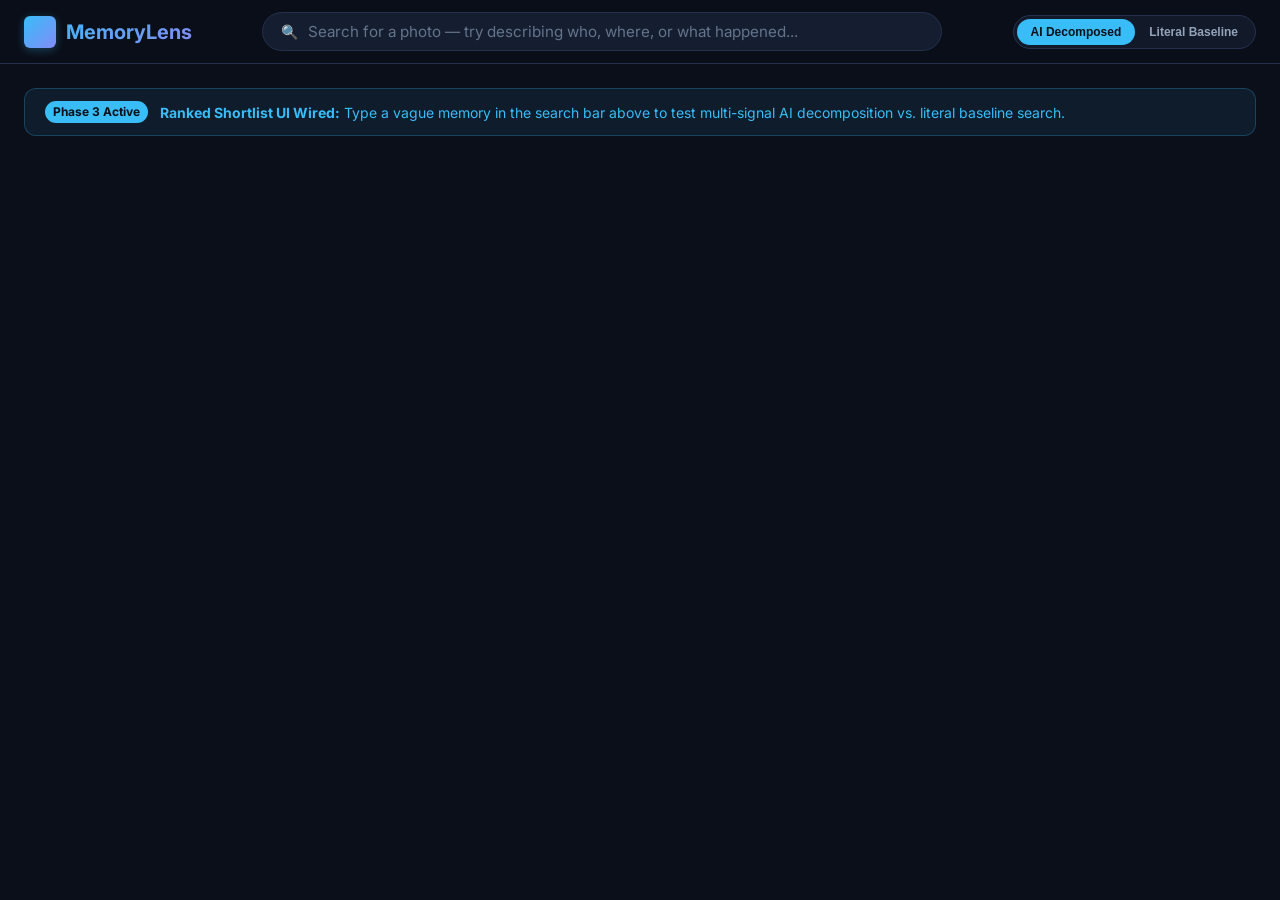
==== public/index.html @ eeb8ee21 "Initial commit: MemoryLens AI-Native Vague-Memory Retrieval Assistant MVP" ====
<!DOCTYPE html>
<html lang="en">
<head>
  <meta charset="UTF-8">
  <meta name="viewport" content="width=device-width, initial-scale=1.0">
  <title>MemoryLens — AI Vague-Memory Photo Retrieval</title>
  <link rel="stylesheet" href="styles.css">
</head>
<body>
  <!-- Header Shell (Google Photos Interaction Pattern) -->
  <header class="app-header">
    <div class="header-container">
      <div class="brand-title" id="brandHomeBtn" style="cursor: pointer;" title="Back to Library Grid">
        <div class="brand-icon">✨</div>
        <span>MemoryLens</span>
      </div>

      <!-- Prominent Search Bar (Wired to Phase 2 API) -->
      <div class="search-container">
        <span class="search-icon">🔍</span>
        <input 
          type="text" 
          id="searchInput" 
          class="search-input" 
          placeholder="Search for a photo — try describing who, where, or what happened..."
          aria-label="Search photos using natural language"
          autocomplete="off"
        >
        <button id="clearSearchBtn" class="clear-search-btn" style="display: none;" title="Clear search">&times;</button>
      </div>

      <!-- Search Mode Toggle Switch -->
      <div class="toggle-group" id="modeToggle" title="Toggle Search Engine Mode">
        <button class="toggle-btn active" data-mode="ai">AI Decomposed</button>
        <button class="toggle-btn" data-mode="literal">Literal Baseline</button>
      </div>
    </div>
  </header>

  <!-- Main View Area -->
  <main class="main-content">
    <div class="phase-banner" id="phaseBanner">
      <div class="phase-banner-badge">Phase 3 Active</div>
      <div id="bannerText">
        <strong>Ranked Shortlist UI Wired:</strong> Type a vague memory in the search bar above to test multi-signal AI decomposition vs. literal baseline search.
      </div>
    </div>

    <!-- Active Search Header (Shown when searching) -->
    <div id="searchHeader" class="search-header-bar" style="display: none;">
      <div class="search-title-group">
        <h2 id="searchQueryTitle" class="search-query-title"></h2>
        <span id="searchMatchCount" class="search-match-count"></span>
      </div>
      <button id="resetSearchBtn" class="reset-search-btn">← Back to Full Library Grid</button>
    </div>

    <!-- Container for Library Grid OR Search Shortlist -->
    <div id="viewContainer" class="view-container">
      <!-- Populated dynamically via app.js -->
    </div>
  </main>

  <!-- Photo Detail / Lightbox Modal -->
  <div id="lightbox" class="lightbox-backdrop" aria-hidden="true" role="dialog">
    <div class="lightbox-content">
      <div class="lightbox-image-container">
        <img id="lightboxImg" class="lightbox-img" src="" alt="Photo preview">
      </div>
      <div class="lightbox-details">
        <div class="lightbox-header">
          <h2 id="lightboxTitle" class="lightbox-title"></h2>
          <button id="lightboxClose" class="lightbox-close" aria-label="Close modal">&times;</button>
        </div>
        
        <div id="lightboxDate" class="photo-meta-date"></div>
        <div class="meta-divider"></div>
        
        <div id="lightboxMetaFields" class="meta-fields-list">
          <!-- Metadata tags rendered dynamically -->
        </div>
      </div>
    </div>
  </div>

  <script src="app.js"></script>
</body>
</html>
---- public/styles.css ----
/* Modern Design System - AI-Native Photo Retrieval Assistant (MemoryLens) */

@import url('https://fonts.googleapis.com/css2?family=Inter:wght@300;400;500;600;700&display=swap');

:root {
  --bg-color: #0b0f19;
  --surface-color: #151d30;
  --surface-hover: #1e2942;
  --surface-border: #24314d;
  --text-primary: #f8fafc;
  --text-secondary: #94a3b8;
  --text-muted: #64748b;

  --accent-primary: #38bdf8;
  --accent-glow: rgba(56, 189, 248, 0.2);
  --accent-gradient: linear-gradient(135deg, #38bdf8 0%, #818cf8 100%);
  
  --badge-high-bg: rgba(20, 184, 166, 0.15);
  --badge-high-text: #2dd4bf;
  --badge-high-border: rgba(45, 212, 191, 0.3);

  --badge-medium-bg: rgba(245, 158, 11, 0.15);
  --badge-medium-text: #fbbf24;
  --badge-medium-border: rgba(251, 191, 36, 0.3);

  --badge-literal-bg: rgba(148, 163, 184, 0.15);
  --badge-literal-text: #cbd5e1;
  --badge-literal-border: rgba(148, 163, 184, 0.3);

  --radius-sm: 6px;
  --radius-md: 12px;
  --radius-lg: 20px;
  --radius-full: 9999px;

  --shadow-card: 0 10px 25px -5px rgba(0, 0, 0, 0.5);
  --transition-fast: all 0.2s cubic-bezier(0.4, 0, 0.2, 1);
}

* {
  box-sizing: border-box;
  margin: 0;
  padding: 0;
}

body {
  font-family: 'Inter', system-ui, -apple-system, sans-serif;
  background-color: var(--bg-color);
  color: var(--text-primary);
  line-height: 1.5;
  min-height: 100vh;
  display: flex;
  flex-direction: column;
}

/* App Header Shell */
.app-header {
  position: sticky;
  top: 0;
  z-index: 100;
  background: rgba(11, 15, 25, 0.88);
  backdrop-filter: blur(20px);
  border-bottom: 1px solid var(--surface-border);
  padding: 12px 24px;
}

.header-container {
  max-width: 1280px;
  margin: 0 auto;
  display: flex;
  align-items: center;
  justify-content: space-between;
  gap: 20px;
}

.brand-title {
  display: flex;
  align-items: center;
  gap: 10px;
  font-size: 1.25rem;
  font-weight: 700;
  background: var(--accent-gradient);
  -webkit-background-clip: text;
  -webkit-text-fill-color: transparent;
}

.brand-icon {
  width: 32px;
  height: 32px;
  background: var(--accent-gradient);
  border-radius: var(--radius-sm);
  display: flex;
  align-items: center;
  justify-content: center;
  color: white;
  font-size: 16px;
  box-shadow: 0 2px 10px rgba(56, 189, 248, 0.3);
}

/* Search Container */
.search-container {
  flex: 1;
  max-width: 680px;
  display: flex;
  align-items: center;
  gap: 10px;
  background: var(--surface-color);
  border: 1px solid var(--surface-border);
  border-radius: var(--radius-full);
  padding: 8px 18px;
  transition: var(--transition-fast);
  position: relative;
}

.search-container:focus-within {
  border-color: var(--accent-primary);
  box-shadow: 0 0 0 3px var(--accent-glow);
}

.search-icon {
  color: var(--text-secondary);
  font-size: 14px;
}

.search-input {
  width: 100%;
  background: transparent;
  border: none;
  outline: none;
  color: var(--text-primary);
  font-size: 0.95rem;
  font-family: inherit;
}

.search-input::placeholder {
  color: var(--text-muted);
}

.clear-search-btn {
  background: transparent;
  border: none;
  color: var(--text-muted);
  font-size: 1.2rem;
  cursor: pointer;
  padding: 0 4px;
  line-height: 1;
  transition: var(--transition-fast);
}

.clear-search-btn:hover {
  color: var(--text-primary);
}

/* Search Mode Toggle */
.toggle-group {
  display: flex;
  align-items: center;
  background: rgba(21, 29, 48, 0.8);
  border-radius: var(--radius-full);
  padding: 3px;
  border: 1px solid var(--surface-border);
}

.toggle-btn {
  background: transparent;
  border: none;
  color: var(--text-secondary);
  padding: 6px 14px;
  font-size: 0.75rem;
  font-weight: 600;
  border-radius: var(--radius-full);
  cursor: pointer;
  transition: var(--transition-fast);
}

.toggle-btn.active {
  background: var(--accent-primary);
  color: #0b0f19;
}

/* Phase Banner */
.phase-banner {
  background: rgba(56, 189, 248, 0.08);
  border: 1px solid rgba(56, 189, 248, 0.25);
  border-radius: var(--radius-md);
  padding: 12px 20px;
  margin-bottom: 24px;
  font-size: 0.875rem;
  color: var(--accent-primary);
  display: flex;
  align-items: center;
  gap: 12px;
}

.phase-banner-badge {
  background: var(--accent-primary);
  color: #0b0f19;
  font-weight: 700;
  font-size: 0.75rem;
  padding: 2px 8px;
  border-radius: var(--radius-full);
  white-space: nowrap;
}

/* Main Layout */
.main-content {
  max-width: 1280px;
  margin: 0 auto;
  width: 100%;
  padding: 24px;
  flex: 1;
}

/* Search Header Bar */
.search-header-bar {
  display: flex;
  align-items: center;
  justify-content: space-between;
  gap: 16px;
  margin-bottom: 24px;
  background: var(--surface-color);
  padding: 16px 20px;
  border-radius: var(--radius-md);
  border: 1px solid var(--surface-border);
}

.search-title-group {
  display: flex;
  align-items: baseline;
  gap: 12px;
}

.search-query-title {
  font-size: 1.2rem;
  font-weight: 700;
  color: var(--text-primary);
}

.search-match-count {
  font-size: 0.85rem;
  color: var(--text-secondary);
}

.reset-search-btn {
  background: transparent;
  border: 1px solid var(--surface-border);
  color: var(--accent-primary);
  padding: 6px 14px;
  border-radius: var(--radius-full);
  font-size: 0.8rem;
  font-weight: 600;
  cursor: pointer;
  transition: var(--transition-fast);
}

.reset-search-btn:hover {
  background: rgba(56, 189, 248, 0.1);
  border-color: var(--accent-primary);
}

/* Clarifying Question Card (Feature 2) */
.clarifying-card {
  background: linear-gradient(135deg, rgba(30, 41, 66, 0.95) 0%, rgba(21, 29, 48, 0.95) 100%);
  border: 1px solid rgba(56, 189, 248, 0.4);
  border-radius: var(--radius-lg);
  padding: 20px 24px;
  margin-bottom: 28px;
  box-shadow: 0 10px 30px -5px rgba(0, 0, 0, 0.4);
  display: flex;
  flex-direction: column;
  gap: 16px;
  animation: fadeInDown 0.3s cubic-bezier(0.4, 0, 0.2, 1);
}

@keyframes fadeInDown {
  from { opacity: 0; transform: translateY(-10px); }
  to { opacity: 1; transform: translateY(0); }
}

.clarifying-header-row {
  display: flex;
  align-items: center;
  justify-content: space-between;
  gap: 12px;
}

.clarifying-badge-tag {
  background: rgba(129, 140, 248, 0.2);
  color: #a5b4fc;
  border: 1px solid rgba(129, 140, 248, 0.3);
  font-size: 0.7rem;
  font-weight: 700;
  padding: 2px 10px;
  border-radius: var(--radius-full);
  text-transform: uppercase;
  letter-spacing: 0.05em;
  display: inline-flex;
  align-items: center;
  gap: 6px;
}

.clarifying-question-text {
  font-size: 1.1rem;
  font-weight: 700;
  color: var(--text-primary);
}

.option-chips-group {
  display: flex;
  flex-wrap: wrap;
  align-items: center;
  gap: 10px;
}

.option-chip-btn {
  background: rgba(56, 189, 248, 0.1);
  color: var(--accent-primary);
  border: 1px solid rgba(56, 189, 248, 0.3);
  padding: 8px 16px;
  border-radius: var(--radius-full);
  font-size: 0.85rem;
  font-weight: 600;
  cursor: pointer;
  transition: var(--transition-fast);
  display: inline-flex;
  align-items: center;
  gap: 6px;
}

.option-chip-btn:hover {
  background: var(--accent-primary);
  color: #0b0f19;
  border-color: var(--accent-primary);
  box-shadow: 0 2px 10px rgba(56, 189, 248, 0.4);
}

.clarifying-custom-input-row {
  display: flex;
  align-items: center;
  gap: 10px;
  max-width: 500px;
}

.clarifying-input {
  flex: 1;
  background: var(--bg-color);
  border: 1px solid var(--surface-border);
  border-radius: var(--radius-full);
  padding: 8px 16px;
  color: var(--text-primary);
  font-size: 0.85rem;
  outline: none;
}

.clarifying-input:focus {
  border-color: var(--accent-primary);
}

.refine-submit-btn {
  background: var(--accent-primary);
  color: #0b0f19;
  border: none;
  border-radius: var(--radius-full);
  padding: 8px 18px;
  font-size: 0.8rem;
  font-weight: 700;
  cursor: pointer;
}

.skip-clarifying-btn {
  background: transparent;
  border: none;
  color: var(--text-muted);
  font-size: 0.8rem;
  font-weight: 600;
  cursor: pointer;
  text-decoration: underline;
  transition: var(--transition-fast);
}

.skip-clarifying-btn:hover {
  color: var(--text-secondary);
}

/* Shortlist Grid (Ranked Results) */
.shortlist-grid {
  display: grid;
  grid-template-columns: repeat(4, 1fr);
  gap: 20px;
}

/* Ranked Shortlist Card */
.shortlist-card {
  background: var(--surface-color);
  border-radius: var(--radius-md);
  overflow: hidden;
  border: 1px solid var(--surface-border);
  transition: var(--transition-fast);
  cursor: pointer;
  display: flex;
  flex-direction: column;
  position: relative;
}

.shortlist-card:hover {
  transform: translateY(-4px);
  border-color: var(--accent-primary);
  box-shadow: var(--shadow-card);
}

.rank-badge-overlay {
  position: absolute;
  top: 10px;
  left: 10px;
  background: rgba(11, 15, 25, 0.85);
  backdrop-filter: blur(4px);
  color: var(--text-primary);
  font-size: 0.75rem;
  font-weight: 700;
  padding: 2px 8px;
  border-radius: var(--radius-full);
  border: 1px solid rgba(255, 255, 255, 0.15);
  z-index: 2;
}

.shortlist-thumb {
  width: 100%;
  aspect-ratio: 4/3;
  object-fit: cover;
  background: #0b0f19;
}

.shortlist-info {
  padding: 14px;
  display: flex;
  flex-direction: column;
  gap: 8px;
  flex: 1;
}

.shortlist-top-row {
  display: flex;
  align-items: center;
  justify-content: space-between;
  gap: 8px;
}

.shortlist-title {
  font-size: 0.95rem;
  font-weight: 600;
  color: var(--text-primary);
  white-space: nowrap;
  overflow: hidden;
  text-overflow: ellipsis;
}

/* Confidence Badges */
.confidence-pill {
  display: inline-flex;
  align-items: center;
  padding: 2px 8px;
  border-radius: var(--radius-full);
  font-size: 0.7rem;
  font-weight: 700;
  white-space: nowrap;
}

.confidence-high {
  background: var(--badge-high-bg);
  color: var(--badge-high-text);
  border: 1px solid var(--badge-high-border);
}

.confidence-medium {
  background: var(--badge-medium-bg);
  color: var(--badge-medium-text);
  border: 1px solid var(--badge-medium-border);
}

.confidence-literal {
  background: var(--badge-literal-bg);
  color: var(--badge-literal-text);
  border: 1px solid var(--badge-literal-border);
}

/* "Why This Matched" Explanation Line */
.why-matched-box {
  background: rgba(11, 15, 25, 0.6);
  border-left: 3px solid var(--accent-primary);
  padding: 6px 10px;
  border-radius: 0 var(--radius-sm) var(--radius-sm) 0;
  font-size: 0.75rem;
  color: var(--text-secondary);
  line-height: 1.4;
}

.why-matched-label {
  font-size: 0.65rem;
  text-transform: uppercase;
  letter-spacing: 0.05em;
  color: var(--accent-primary);
  font-weight: 700;
  margin-bottom: 2px;
}

/* Empty State Card (Zero Matches) */
.empty-state-card {
  background: var(--surface-color);
  border: 1px dashed var(--surface-border);
  border-radius: var(--radius-lg);
  padding: 48px 24px;
  text-align: center;
  display: flex;
  flex-direction: column;
  align-items: center;
  justify-content: center;
  gap: 16px;
  max-width: 600px;
  margin: 40px auto;
}

.empty-state-icon {
  font-size: 3rem;
  opacity: 0.8;
}

.empty-state-title {
  font-size: 1.2rem;
  font-weight: 700;
  color: var(--text-primary);
}

.empty-state-desc {
  font-size: 0.9rem;
  color: var(--text-secondary);
  line-height: 1.5;
}

.empty-state-hints {
  display: flex;
  flex-wrap: wrap;
  justify-content: center;
  gap: 8px;
  margin-top: 8px;
}

.hint-chip {
  background: rgba(56, 189, 248, 0.1);
  color: var(--accent-primary);
  border: 1px solid rgba(56, 189, 248, 0.2);
  padding: 4px 12px;
  border-radius: var(--radius-full);
  font-size: 0.75rem;
  cursor: pointer;
  transition: var(--transition-fast);
}

.hint-chip:hover {
  background: var(--accent-primary);
  color: #0b0f19;
}

/* Date Group Section */
.date-group {
  margin-bottom: 36px;
}

.date-group-header {
  font-size: 1.15rem;
  font-weight: 600;
  color: var(--text-secondary);
  margin-bottom: 16px;
  display: flex;
  align-items: center;
  gap: 10px;
}

/* Default Photo Grid */
.photo-grid {
  display: grid;
  grid-template-columns: repeat(4, 1fr);
  gap: 18px;
}

.photo-card {
  background: var(--surface-color);
  border-radius: var(--radius-md);
  overflow: hidden;
  border: 1px solid var(--surface-border);
  transition: var(--transition-fast);
  cursor: pointer;
  display: flex;
  flex-direction: column;
}

.photo-card:hover {
  transform: translateY(-4px);
  border-color: var(--accent-primary);
  box-shadow: var(--shadow-card);
}

.photo-thumb {
  width: 100%;
  aspect-ratio: 4/3;
  object-fit: cover;
  background: #0b0f19;
}

.photo-info {
  padding: 14px;
  display: flex;
  flex-direction: column;
  gap: 6px;
}

.photo-title {
  font-size: 0.9rem;
  font-weight: 600;
  color: var(--text-primary);
  white-space: nowrap;
  overflow: hidden;
  text-overflow: ellipsis;
}

.photo-meta {
  font-size: 0.75rem;
  color: var(--text-secondary);
}

/* Lightbox Modal View */
.lightbox-backdrop {
  position: fixed;
  inset: 0;
  z-index: 200;
  background: rgba(0, 0, 0, 0.88);
  backdrop-filter: blur(12px);
  display: flex;
  align-items: center;
  justify-content: center;
  padding: 24px;
  opacity: 0;
  pointer-events: none;
  transition: var(--transition-fast);
}

.lightbox-backdrop.active {
  opacity: 1;
  pointer-events: auto;
}

.lightbox-content {
  background: var(--surface-color);
  border-radius: var(--radius-lg);
  border: 1px solid var(--surface-border);
  max-width: 950px;
  width: 100%;
  max-height: 90vh;
  overflow: hidden;
  display: grid;
  grid-template-columns: 1.3fr 1fr;
  box-shadow: 0 25px 50px -12px rgba(0, 0, 0, 0.7);
}

.lightbox-image-container {
  background: #040711;
  display: flex;
  align-items: center;
  justify-content: center;
  padding: 20px;
}

.lightbox-img {
  max-width: 100%;
  max-height: 100%;
  object-fit: contain;
  border-radius: var(--radius-sm);
}

.lightbox-details {
  padding: 28px;
  overflow-y: auto;
  display: flex;
  flex-direction: column;
  gap: 16px;
}

.lightbox-header {
  display: flex;
  align-items: flex-start;
  justify-content: space-between;
  gap: 12px;
}

.lightbox-title {
  font-size: 1.25rem;
  font-weight: 700;
  color: var(--text-primary);
  line-height: 1.3;
}

.lightbox-close {
  background: transparent;
  border: none;
  color: var(--text-secondary);
  font-size: 1.75rem;
  cursor: pointer;
  line-height: 1;
  transition: var(--transition-fast);
}

.lightbox-close:hover {
  color: var(--text-primary);
}

.photo-meta-date {
  font-size: 0.8rem;
  color: var(--accent-primary);
  font-weight: 500;
}

.meta-divider {
  border-bottom: 1px solid var(--surface-border);
  margin: 4px 0;
}

.meta-fields-list {
  display: flex;
  flex-direction: column;
  gap: 12px;
  font-size: 0.85rem;
}

.meta-field-item {
  display: flex;
  flex-direction: column;
  gap: 4px;
}

.meta-field-label {
  font-size: 0.75rem;
  text-transform: uppercase;
  letter-spacing: 0.05em;
  color: var(--text-muted);
  font-weight: 600;
}

.meta-field-value {
  color: var(--text-primary);
}

.meta-tag {
  display: inline-block;
  background: rgba(56, 189, 248, 0.1);
  color: #38bdf8;
  border: 1px solid rgba(56, 189, 248, 0.2);
  padding: 2px 8px;
  border-radius: var(--radius-sm);
  font-size: 0.75rem;
  margin-right: 4px;
  margin-bottom: 4px;
}

.ocr-box {
  background: var(--bg-color);
  border: 1px solid var(--surface-border);
  border-radius: var(--radius-sm);
  padding: 10px;
  font-family: monospace;
  font-size: 0.75rem;
  color: var(--text-secondary);
  white-space: pre-wrap;
}

/* Mobile Responsive Breakpoints */
@media (max-width: 900px) {
  .photo-grid, .shortlist-grid {
    grid-template-columns: repeat(2, 1fr);
  }
}

@media (max-width: 640px) {
  .photo-grid, .shortlist-grid {
    grid-template-columns: 1fr;
    gap: 14px;
  }

  .lightbox-content {
    grid-template-columns: 1fr;
    max-height: 95vh;
  }

  .app-header {
    padding: 12px 16px;
  }

  .header-container {
    flex-direction: column;
    align-items: stretch;
    gap: 12px;
  }

  .search-header-bar {
    flex-direction: column;
    align-items: flex-start;
  }

  .clarifying-custom-input-row {
    flex-direction: column;
    align-items: stretch;
  }
}
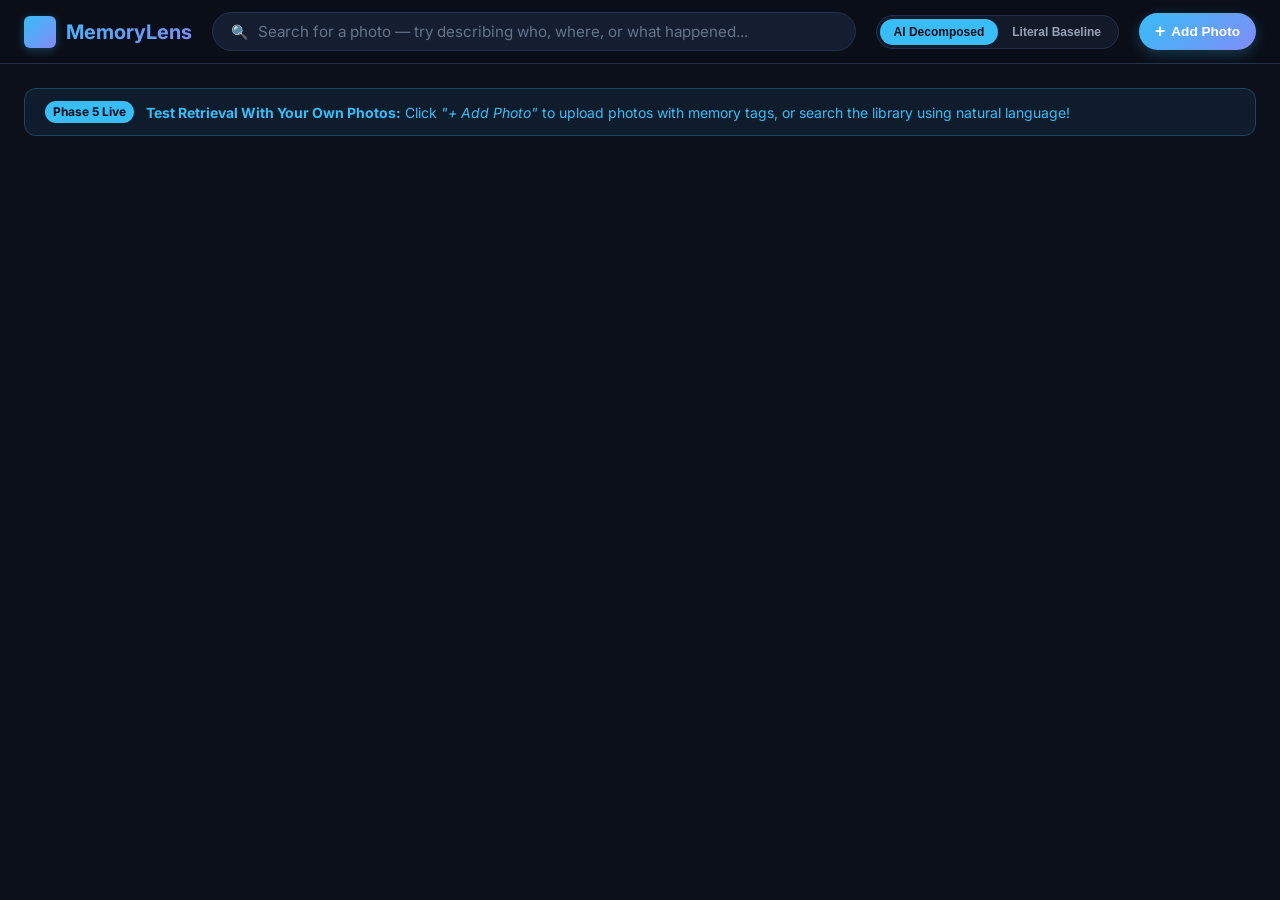
==== commit 761053d3: "Add '+ Add Photo' user upload modal with context tagging and dynamic search indexing" ====
--- a/public/index.html
+++ b/public/index.html
@@ -7,7 +7,7 @@
   <link rel="stylesheet" href="styles.css">
 </head>
 <body>
-  <!-- Header Shell (Google Photos Interaction Pattern) -->
+  <!-- Header Shell (Interaction Pattern) -->
   <header class="app-header">
     <div class="header-container">
       <div class="brand-title" id="brandHomeBtn" style="cursor: pointer;" title="Back to Library Grid">
@@ -34,15 +34,20 @@
         <button class="toggle-btn active" data-mode="ai">AI Decomposed</button>
         <button class="toggle-btn" data-mode="literal">Literal Baseline</button>
       </div>
+
+      <!-- Add Photo Action Button -->
+      <button id="openAddPhotoBtn" class="add-photo-nav-btn" title="Add your photo to test retrieval">
+        <span class="plus-icon">+</span> Add Photo
+      </button>
     </div>
   </header>
 
   <!-- Main View Area -->
   <main class="main-content">
     <div class="phase-banner" id="phaseBanner">
-      <div class="phase-banner-badge">Phase 3 Active</div>
+      <div class="phase-banner-badge">Phase 5 Live</div>
       <div id="bannerText">
-        <strong>Ranked Shortlist UI Wired:</strong> Type a vague memory in the search bar above to test multi-signal AI decomposition vs. literal baseline search.
+        <strong>Test Retrieval With Your Own Photos:</strong> Click <em>"+ Add Photo"</em> to upload photos with memory tags, or search the library using natural language!
       </div>
     </div>
 
@@ -83,6 +88,118 @@
     </div>
   </div>
 
+  <!-- Add Photo Modal -->
+  <div id="addPhotoModal" class="modal-backdrop" aria-hidden="true" role="dialog">
+    <div class="modal-content add-photo-modal-card">
+      <div class="modal-header">
+        <div class="modal-title-group">
+          <div class="modal-badge">User Testing</div>
+          <h2 class="modal-title">📸 Add Photo to MemoryLens</h2>
+          <p class="modal-subtitle">Upload your photo and tag the memory signals so the AI search engine can retrieve it.</p>
+        </div>
+        <button id="closeAddPhotoBtn" class="modal-close-btn" aria-label="Close dialog">&times;</button>
+      </div>
+
+      <form id="addPhotoForm" class="add-photo-form">
+        <!-- Image Upload Area -->
+        <div class="form-section">
+          <label class="form-label required">1. Choose Photo Image</label>
+          <div class="upload-dropzone" id="uploadDropzone">
+            <input type="file" id="photoFileInput" accept="image/*" style="display: none;">
+            <div id="dropzoneEmpty" class="dropzone-empty">
+              <div class="dropzone-icon">📷</div>
+              <div class="dropzone-text">Click to choose image or drag & drop here</div>
+              <div class="dropzone-sub">Supports JPG, PNG, WEBP, SVG</div>
+            </div>
+            <div id="dropzonePreview" class="dropzone-preview" style="display: none;">
+              <img id="previewImage" src="" alt="Uploaded preview">
+              <button type="button" id="removeImageBtn" class="remove-img-btn">&times; Change Photo</button>
+            </div>
+          </div>
+          <div class="url-fallback-row">
+            <span>or paste image URL:</span>
+            <input type="url" id="imageUrlInput" class="form-input" placeholder="https://example.com/photo.jpg">
+          </div>
+        </div>
+
+        <!-- Memory & Context Signals -->
+        <div class="form-section">
+          <label class="form-label">2. People & Relationships (Who was in it?)</label>
+          <div class="form-row">
+            <div class="form-group flex-1">
+              <label class="field-label">Relationship (e.g. roommate, sister, friend)</label>
+              <input type="text" id="relationshipInput" class="form-input" placeholder="e.g. roommate, friend">
+              <div class="chip-suggestions" id="relSuggestions">
+                <span class="chip-btn" data-val="roommate">+ roommate</span>
+                <span class="chip-btn" data-val="sister">+ sister</span>
+                <span class="chip-btn" data-val="friend">+ friend</span>
+                <span class="chip-btn" data-val="cousin">+ cousin</span>
+                <span class="chip-btn" data-val="mom">+ mom</span>
+                <span class="chip-btn" data-val="partner">+ partner</span>
+              </div>
+            </div>
+            <div class="form-group flex-1">
+              <label class="field-label">Tagged Names</label>
+              <input type="text" id="taggedNamesInput" class="form-input" placeholder="e.g. Alex, Maya">
+            </div>
+          </div>
+        </div>
+
+        <div class="form-section">
+          <label class="form-label">3. Location & Date (Where and when?)</label>
+          <div class="form-row">
+            <div class="form-group flex-1">
+              <label class="field-label">Place Name / Venue</label>
+              <input type="text" id="placeNameInput" class="form-input" placeholder="e.g. Blue Bottle Coffee, Central Park">
+            </div>
+            <div class="form-group flex-1">
+              <label class="field-label">Approximate Date / Season</label>
+              <input type="text" id="dateRangeInput" class="form-input" placeholder="e.g. Summer 2024, October 2024">
+            </div>
+          </div>
+        </div>
+
+        <div class="form-section">
+          <label class="form-label">4. Visual Details & Event (What & why?)</label>
+          <div class="form-group">
+            <label class="field-label">Visual Descriptors (comma separated)</label>
+            <input type="text" id="visualDescriptorsInput" class="form-input" placeholder="e.g. outdoor seating, blue chairs, espresso, sunset">
+          </div>
+          <div class="form-group" style="margin-top: 10px;">
+            <label class="field-label">Event / Activity Tags (comma separated)</label>
+            <input type="text" id="eventTagsInput" class="form-input" placeholder="e.g. birthday hangout, weekend trip, coffee chat">
+          </div>
+        </div>
+
+        <!-- Document / Receipt Section (Optional) -->
+        <div class="form-section doc-section">
+          <div class="doc-toggle-header" id="docToggleHeader">
+            <span>📄 Is this a Receipt, Ticket, or Document? (Optional)</span>
+            <span id="docToggleArrow">▼</span>
+          </div>
+          <div id="docFieldsContainer" style="display: none; margin-top: 10px;">
+            <div class="form-group">
+              <label class="field-label">Document Purpose (What is this receipt/ticket for?)</label>
+              <input type="text" id="docPurposeInput" class="form-input" placeholder="e.g. laptop purchase receipt, flight ticket">
+            </div>
+            <div class="form-group" style="margin-top: 8px;">
+              <label class="field-label">Printed Text / OCR (Optional keywords)</label>
+              <input type="text" id="ocrTextInput" class="form-input" placeholder="e.g. BEST BUY STORE #442, MACBOOK PRO">
+            </div>
+          </div>
+        </div>
+
+        <div class="modal-actions">
+          <button type="button" id="cancelAddPhotoBtn" class="btn-secondary">Cancel</button>
+          <button type="submit" id="savePhotoBtn" class="btn-primary">Save & Index Photo ✨</button>
+        </div>
+      </form>
+    </div>
+  </div>
+
+  <!-- Toast Notification -->
+  <div id="toast" class="toast-notification" style="display: none;"></div>
+
   <script src="app.js"></script>
 </body>
 </html>
--- a/public/styles.css
+++ b/public/styles.css
@@ -808,3 +808,372 @@
     align-items: stretch;
   }
 }
+
+/* ==========================================================================
+   Add Photo Modal & Upload Form Styling
+   ========================================================================== */
+
+.add-photo-nav-btn {
+  background: var(--accent-gradient);
+  color: #ffffff;
+  border: none;
+  border-radius: var(--radius-full);
+  padding: 8px 16px;
+  font-size: 0.85rem;
+  font-weight: 600;
+  cursor: pointer;
+  display: flex;
+  align-items: center;
+  gap: 6px;
+  white-space: nowrap;
+  box-shadow: 0 4px 14px rgba(56, 189, 248, 0.25);
+  transition: var(--transition-fast);
+}
+
+.add-photo-nav-btn:hover {
+  transform: translateY(-1px);
+  box-shadow: 0 6px 20px rgba(56, 189, 248, 0.4);
+}
+
+.add-photo-nav-btn .plus-icon {
+  font-size: 1.1rem;
+  font-weight: 700;
+}
+
+/* Modal Backdrop & Content */
+.modal-backdrop {
+  position: fixed;
+  inset: 0;
+  background: rgba(3, 7, 18, 0.85);
+  backdrop-filter: blur(12px);
+  z-index: 1000;
+  display: flex;
+  align-items: center;
+  justify-content: center;
+  padding: 20px;
+  opacity: 0;
+  pointer-events: none;
+  transition: opacity 0.25s ease;
+}
+
+.modal-backdrop.open {
+  opacity: 1;
+  pointer-events: auto;
+}
+
+.add-photo-modal-card {
+  background: #111827;
+  border: 1px solid rgba(255, 255, 255, 0.1);
+  border-radius: var(--radius-lg);
+  max-width: 640px;
+  width: 100%;
+  max-height: 90vh;
+  overflow-y: auto;
+  box-shadow: 0 25px 60px rgba(0, 0, 0, 0.8), 0 0 40px rgba(56, 189, 248, 0.1);
+  display: flex;
+  flex-direction: column;
+  padding: 28px;
+}
+
+.modal-header {
+  display: flex;
+  justify-content: space-between;
+  align-items: flex-start;
+  margin-bottom: 20px;
+  border-bottom: 1px solid var(--surface-border);
+  padding-bottom: 16px;
+}
+
+.modal-badge {
+  display: inline-block;
+  font-size: 0.68rem;
+  font-weight: 700;
+  text-transform: uppercase;
+  letter-spacing: 0.08em;
+  color: var(--accent-primary);
+  background: rgba(56, 189, 248, 0.12);
+  border: 1px solid rgba(56, 189, 248, 0.25);
+  padding: 2px 8px;
+  border-radius: var(--radius-sm);
+  margin-bottom: 6px;
+}
+
+.modal-title {
+  font-size: 1.25rem;
+  font-weight: 700;
+  color: var(--text-primary);
+}
+
+.modal-subtitle {
+  font-size: 0.82rem;
+  color: var(--text-secondary);
+  margin-top: 4px;
+}
+
+.modal-close-btn {
+  background: none;
+  border: none;
+  color: var(--text-secondary);
+  font-size: 1.6rem;
+  cursor: pointer;
+  line-height: 1;
+  padding: 4px;
+  transition: var(--transition-fast);
+}
+
+.modal-close-btn:hover {
+  color: var(--text-primary);
+}
+
+/* Form Sections & Fields */
+.add-photo-form {
+  display: flex;
+  flex-direction: column;
+  gap: 18px;
+}
+
+.form-section {
+  background: rgba(255, 255, 255, 0.02);
+  border: 1px solid rgba(255, 255, 255, 0.06);
+  border-radius: var(--radius-md);
+  padding: 16px;
+}
+
+.form-label {
+  display: block;
+  font-size: 0.85rem;
+  font-weight: 700;
+  color: var(--accent-primary);
+  margin-bottom: 10px;
+}
+
+.field-label {
+  display: block;
+  font-size: 0.75rem;
+  font-weight: 600;
+  color: var(--text-secondary);
+  margin-bottom: 5px;
+}
+
+.form-row {
+  display: flex;
+  gap: 12px;
+}
+
+.form-group {
+  display: flex;
+  flex-direction: column;
+}
+
+.flex-1 {
+  flex: 1;
+}
+
+.form-input {
+  background: var(--bg-color);
+  border: 1px solid var(--surface-border);
+  border-radius: var(--radius-sm);
+  padding: 8px 12px;
+  color: var(--text-primary);
+  font-size: 0.82rem;
+  outline: none;
+  transition: var(--transition-fast);
+  width: 100%;
+}
+
+.form-input:focus {
+  border-color: var(--accent-primary);
+  box-shadow: 0 0 0 2px var(--accent-glow);
+}
+
+/* Dropzone Upload */
+.upload-dropzone {
+  border: 2px dashed rgba(56, 189, 248, 0.3);
+  border-radius: var(--radius-md);
+  padding: 24px;
+  text-align: center;
+  cursor: pointer;
+  background: rgba(56, 189, 248, 0.02);
+  transition: var(--transition-fast);
+}
+
+.upload-dropzone:hover, .upload-dropzone.dragover {
+  border-color: var(--accent-primary);
+  background: rgba(56, 189, 248, 0.06);
+}
+
+.dropzone-empty {
+  display: flex;
+  flex-direction: column;
+  align-items: center;
+  gap: 6px;
+}
+
+.dropzone-icon {
+  font-size: 2rem;
+}
+
+.dropzone-text {
+  font-size: 0.88rem;
+  font-weight: 600;
+  color: var(--text-primary);
+}
+
+.dropzone-sub {
+  font-size: 0.72rem;
+  color: var(--text-muted);
+}
+
+.dropzone-preview {
+  position: relative;
+  display: flex;
+  flex-direction: column;
+  align-items: center;
+  gap: 10px;
+}
+
+.dropzone-preview img {
+  max-height: 180px;
+  max-width: 100%;
+  border-radius: var(--radius-sm);
+  object-fit: contain;
+  box-shadow: 0 4px 12px rgba(0, 0, 0, 0.5);
+}
+
+.remove-img-btn {
+  background: rgba(239, 68, 68, 0.15);
+  color: #f87171;
+  border: 1px solid rgba(239, 68, 68, 0.3);
+  border-radius: var(--radius-full);
+  padding: 4px 12px;
+  font-size: 0.72rem;
+  font-weight: 600;
+  cursor: pointer;
+  transition: var(--transition-fast);
+}
+
+.remove-img-btn:hover {
+  background: rgba(239, 68, 68, 0.3);
+}
+
+.url-fallback-row {
+  display: flex;
+  align-items: center;
+  gap: 8px;
+  margin-top: 10px;
+  font-size: 0.75rem;
+  color: var(--text-muted);
+}
+
+/* Chip Suggestions */
+.chip-suggestions {
+  display: flex;
+  flex-wrap: wrap;
+  gap: 5px;
+  margin-top: 6px;
+}
+
+.chip-btn {
+  background: rgba(255, 255, 255, 0.05);
+  border: 1px solid rgba(255, 255, 255, 0.1);
+  border-radius: var(--radius-sm);
+  color: var(--text-secondary);
+  font-size: 0.7rem;
+  padding: 2px 7px;
+  cursor: pointer;
+  transition: var(--transition-fast);
+}
+
+.chip-btn:hover {
+  background: rgba(56, 189, 248, 0.15);
+  color: var(--accent-primary);
+  border-color: rgba(56, 189, 248, 0.3);
+}
+
+/* Document Toggle Header */
+.doc-toggle-header {
+  display: flex;
+  justify-content: space-between;
+  align-items: center;
+  font-size: 0.8rem;
+  font-weight: 600;
+  color: var(--text-secondary);
+  cursor: pointer;
+  user-select: none;
+}
+
+.doc-toggle-header:hover {
+  color: var(--text-primary);
+}
+
+/* Modal Actions */
+.modal-actions {
+  display: flex;
+  justify-content: flex-end;
+  gap: 12px;
+  margin-top: 8px;
+}
+
+.btn-secondary {
+  background: transparent;
+  border: 1px solid var(--surface-border);
+  color: var(--text-secondary);
+  border-radius: var(--radius-md);
+  padding: 9px 18px;
+  font-size: 0.85rem;
+  font-weight: 600;
+  cursor: pointer;
+  transition: var(--transition-fast);
+}
+
+.btn-secondary:hover {
+  background: rgba(255, 255, 255, 0.05);
+  color: var(--text-primary);
+}
+
+.btn-primary {
+  background: var(--accent-gradient);
+  border: none;
+  color: #ffffff;
+  border-radius: var(--radius-md);
+  padding: 9px 20px;
+  font-size: 0.85rem;
+  font-weight: 600;
+  cursor: pointer;
+  box-shadow: 0 4px 14px rgba(56, 189, 248, 0.3);
+  transition: var(--transition-fast);
+}
+
+.btn-primary:hover {
+  transform: translateY(-1px);
+  box-shadow: 0 6px 20px rgba(56, 189, 248, 0.45);
+}
+
+/* Toast Notification */
+.toast-notification {
+  position: fixed;
+  bottom: 24px;
+  right: 24px;
+  background: #1e293b;
+  border: 1px solid rgba(56, 189, 248, 0.3);
+  color: #f8fafc;
+  padding: 12px 20px;
+  border-radius: var(--radius-md);
+  font-size: 0.85rem;
+  font-weight: 500;
+  box-shadow: 0 10px 25px rgba(0, 0, 0, 0.6);
+  z-index: 2000;
+  animation: slideInToast 0.3s ease;
+}
+
+@keyframes slideInToast {
+  from {
+    transform: translateY(20px);
+    opacity: 0;
+  }
+  to {
+    transform: translateY(0);
+    opacity: 1;
+  }
+}
+
